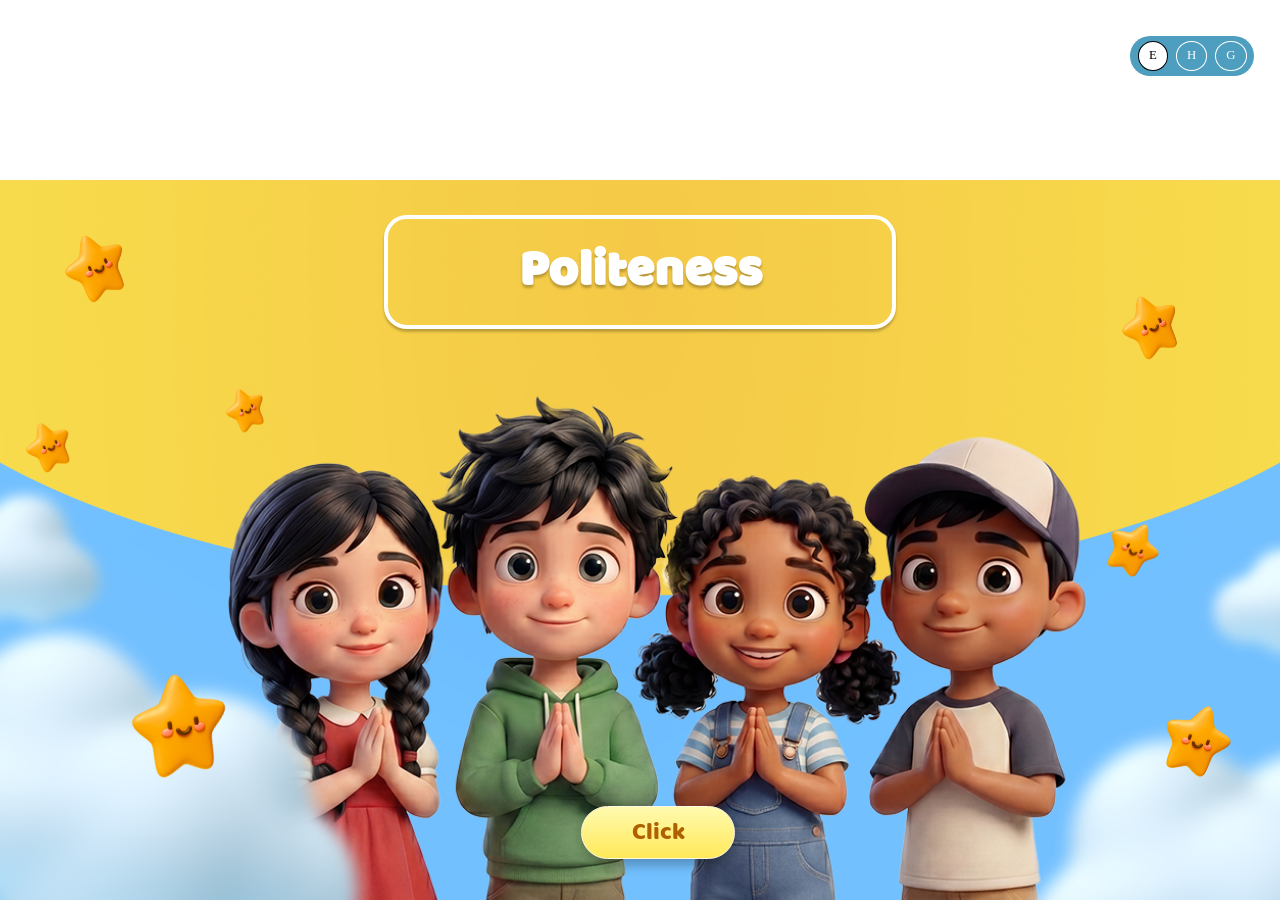
==== index.html @ 1c9abe92 "Push projects/new as repo root Co-Authored-By: Claude Sonnet 5 <noreply@anthropic.com>" ====
<!DOCTYPE html>
<html lang="en">

<head>
    <meta charset="UTF-8">
    <meta name="viewport" content="width=device-width, initial-scale=1.0">
    <title>Politeness</title>
    <link rel="stylesheet" href="./assets/css/style.css">
    <link rel="stylesheet" href="./assets/css/index.css?v=2">
</head>

<body id="body" class="index-page">
    <div id="langSelect">
        <div id="language">
            <label><input type="radio" onclick="val('English')" name="lang" id="en" value="English">
                <span>E</span>
            </label>
            <label><input type="radio" onclick="val('Hindi')" name="lang" id="hi" value="Hindi">
                <span>H</span>
            </label>
            <label><input type="radio" onclick="val('Gujrati')" name="lang" id="gu" value="Gujrati">
                <span>G</span>
            </label>
        </div>
    </div>

    <!-- Per user request: moved outside .main-container (the locked-aspect frame) entirely —
         fixed to the actual top-left corner of the screen (not the frame), so it stays put
         regardless of letterboxing, and navigates for real to the home page (./index.html)
         instead of just toggling back to the splash section within this page. Only shown once
         settled (topics view) — see index.css. -->
    <a href="./index.html" class="btn-home" id="btnHome" aria-label="Home">
        <img src="./assets/images/figma-home-icon.svg" alt="">
    </a>

    <div class="main-container" id="mainContainer">

        <!-- shared across both sections — position:fixed (see index.css), so it must stay a
             direct child of .main-container, not nested inside a section that toggles opacity
             (opacity < 1 establishes a containing block for fixed descendants, breaking this) -->
        <img class="bg-photo" src="./assets/images/bg.png" alt="" aria-hidden="true">

        <!-- shared across both sections, same reasoning as .bg-photo above: ONE element whose
             left/top/width transitions directly between the splash and settled values (see
             index.css), so it visibly shrinks and rises as a single continuous animation on
             Enter rather than two separate elements cross-fading. -->
        <div class="mascot" id="mascot">
            <img src="./assets/images/character.png" alt="Four children with hands folded in a polite greeting">
        </div>

        <!-- shared across both sections, same reasoning as .mascot above: ONE title-pill whose
             left/top/width/font-size transitions directly to the settled values, so it visibly
             shrinks a little on Enter rather than two duplicated elements cross-fading. -->
        <h1 class="title-pill" id="titlePill">
            <span class="title-pill__text english">Politeness</span>
            <span class="title-pill__text hindi">विनम्रता</span>
            <span class="title-pill__text gujrati">નમ્રતા</span>
        </h1>

        <!-- Stars/blobs/clouds: also shared/single per user request ("don't duplicate the stars
             blob for the second screen ... they'll just move up, simple") — NOT nested in either
             section at all, so there's no overflow:hidden/visible toggle to glitch on Enter; each
             one's left/top/width/height/rotate transitions directly to its settled position (see
             index.css .decor-star--N etc). This is what made the "container glitch" go away for
             good: no crossfade, no clip-state flip, nothing to flash. -->
        <div class="decor-blob decor-blob--1" aria-hidden="true">
            <img src="./assets/images/figma-bg-blob.png" alt="">
        </div>
        <div class="decor-blob decor-blob--2" aria-hidden="true">
            <img src="./assets/images/figma-bg-blob.png" alt="">
        </div>
        <div class="decor-cloud decor-cloud--1" aria-hidden="true">
            <img src="./assets/images/figma-cloudleft.png" alt="">
        </div>
        <div class="decor-cloud decor-cloud--2" aria-hidden="true">
            <img src="./assets/images/figma-cloudleft.png" alt="">
        </div>
        <div class="decor-star decor-star--1" aria-hidden="true">
            <img src="./assets/images/figma-star.png" alt="">
        </div>
        <div class="decor-star decor-star--2" aria-hidden="true">
            <img src="./assets/images/figma-star.png" alt="">
        </div>
        <div class="decor-star decor-star--3" aria-hidden="true">
            <img src="./assets/images/figma-star.png" alt="">
        </div>
        <div class="decor-star decor-star--4" aria-hidden="true">
            <img src="./assets/images/figma-star.png" alt="">
        </div>
        <div class="decor-star decor-star--5" aria-hidden="true">
            <img src="./assets/images/figma-star.png" alt="">
        </div>
        <div class="decor-star decor-star--6" aria-hidden="true">
            <img src="./assets/images/figma-star.png" alt="">
        </div>
        <div class="decor-star decor-star--7" aria-hidden="true">
            <img src="./assets/images/figma-star.png" alt="">
        </div>

        <!-- ===================== Frame 1 — splash / Enter screen ===================== -->
        <section id="section-splash" aria-label="Politeness — splash">
        <div class="frame-clip">

            <button type="button" class="btn-enter" id="btnEnter">
                <span class="btn-enter__text english">Click</span>
                <span class="btn-enter__text hindi">क्लिक करें</span>
                <span class="btn-enter__text gujrati">એન્ટર કરો</span>
            </button>

        </div>
        </section>

        <!-- ===================== Frame 2 — topics / settled state ===================== -->
        <section id="section-topics" aria-label="Politeness — topics">

            <nav class="card-fan" aria-label="Topics">
                <a href="./politeness.html" class="card card--1" data-topic="what-is-politeness">
                    <span class="card__text english">1.<br>What is Politeness?</span>
                    <span class="card__text hindi">1.<br>विनम्रता क्या है?
</span>
                    <span class="card__text gujrati">1.<br>નમ્રતા શું છે?
</span>
                </a>
                <a href="./impoliteness.html" class="card card--2" data-topic="what-is-impoliteness">
                    <span class="card__text english">2.<br>What is Impoliteness?</span>
                    <span class="card__text hindi">2.<br>असभ्यता क्या है?</span>
                    <span class="card__text gujrati">2.<br>અસભ્યતા શું છે?
</span>
                </a>
                <a href="./gesture.html" class="card card--3" data-topic="impolite-gestures">
                    <span class="card__text english">3.<br>Impolite gestures</span>
                    <span class="card__text hindi">3.<br>असभ्य हाव - भाव 
</span>
                    <span class="card__text gujrati">3.<br>અવિનયી હાવભાવ
</span>
                </a>
                <a href="./how.html" class="card card--4" data-topic="how-can-we-be-polite">
                    <span class="card__text english">4.<br>How can we be Polite?</span>
                    <span class="card__text hindi">4.<br>हम विनम्र कैसे बन सकते हैं ?
</span>
                    <span class="card__text gujrati">4.<br>આપણે વિનમ્ર કેવી રીતે બની શકીએ?
</span>
                </a>
                <a href="./benefits.html" class="card card--5" data-topic="benefits-of-polite">
                    <span class="card__text english">5.<br>What are the benefits of being Polite?</span>
                    <span class="card__text hindi">5.<br>विनम्र होने के क्या लाभ होते हैं ?
</span>
                    <span class="card__text gujrati">5.<br>વિનમ્ર બનવાના ફાયદા શું છે?
</span>
                </a>
                <a href="./when.html" class="card card--6" data-topic="when-should-we-be-polite">
                    <span class="card__text english">6.<br>When should we be Polite?</span>
                    <span class="card__text hindi">6.<br>हमें विनम्र कब रहना चाहिए ?
</span>
                    <span class="card__text gujrati">6.<br>આપણે ક્યારે વિનમ્ર રહેવું જોઈએ?
</span>
                </a>
            </nav>

        </section>

    </div>

    <script src="./assets/js/jquery-3.7.1.js"></script>
    <script src="./assets/js/custom.js"></script>
    <script src="./assets/js/index.js"></script>
</body>

</html>
---- assets/css/style.css ----
@font-face {
    font-family: "Baloo";
    src: url("../../fonts/Baloo Regular 400.ttf") format("truetype");
    font-weight: 400;
    font-style: normal;
    font-display: swap;
}

@font-face {
    font-family: "ITFDevanagari";
    src: url("../../fonts/ITFDevanagari-Bold-02.otf") format("opentype");
    font-weight: 700;
    font-style: normal;
    font-display: swap;
}

@font-face {
    font-family: "NotoSansGujarati";
    src: url("../../fonts/NotoSansGujarati-Regular.ttf") format("truetype");
    font-weight: 400;
    font-style: normal;
    font-display: swap;
}

@font-face {
    font-family: "NotoSansGujarati";
    src: url("../../fonts/NotoSansGujarati-Bold.ttf") format("truetype");
    font-weight: 700;
    font-style: normal;
    font-display: swap;
}

* {
    margin: 0;
    padding: 0;
    box-sizing: border-box;
}

html {
    height: 100%;
}

body {
    margin: 0;
    position: relative;
    font-family: Poppins;
    min-height: 100%;
    overflow: hidden auto;
}

/* Per-language type family — every visible text node is rendered three times (.english/.hindi/
   .gujrati spans per project.md rule 4); the language decides the font, not the element. */
.english {
    font-family: "Baloo", cursive, sans-serif;
}

.hindi {
    font-family: "ITFDevanagari", "Noto Sans Devanagari", sans-serif;
    font-weight: 700;
}

.gujrati {
    font-family: "NotoSansGujarati", sans-serif;
}

/* djp.js injects this button expecting a close.png asset we don't have */
.back-button {
    display: none !important;
}

/* top right fixed language bar */
#language {
    background-color: #4e9ebf;
    border-radius: 4vw;
    text-align: center;
    display: flex;
    justify-content: center;
    padding: 0.1vw 0.3vw;
}

#language label {
    cursor: pointer;
}

#langSelect {
    position: absolute;
    top: 4%;
    right: 2%;
    z-index: 999999;
}

#langSelect label {
    display: block;
    padding: 0.3vw 0.3vw;
    position: relative;
    display: flex !important;
    justify-content: center;
    align-items: center;
    flex-wrap: wrap;
}

#langSelect label input {
    display: none;
}

#langSelect label span {
    border: 0.1vw solid white;
    overflow: hidden;
    font-size: 1vw;
    padding: 0.5vw 0.8vw;
    border-radius: 50%;
    font-family: "Hindi";
    color: white;
}

#langSelect input:checked+span {
    background: #fff;
    color: black;
    border-color: black;
}
---- assets/css/index.css ----
/* index.html — Politeness splash + topics
   Built from Figma nodes 173:4447 (splash) and 173:4473 (topics settled state).
   Font sizes use plain vw (no clamp) per explicit instruction.
   See index.md for full per-layer coordinate breakdown. */

:root {
    --color-title-text: #fff;
    --color-title-shadow: rgba(0, 0, 0, 0.25);

    --color-enter-grad-start: #fffaaf;
    --color-enter-grad-end: #ffe959;
    --color-enter-border: #fff9e2;
    --color-enter-text: #af6000;

    /* hover state — from Figma node 176:8997 */
    --color-enter-hover-grad-start: #cae7ff;
    --color-enter-hover-grad-end: #68bcff;
    --color-enter-hover-border: #fff;
    --color-enter-hover-text: #fff;

    --color-card-bg: #fffffa;
    --color-card-border: #f5c947;
    --color-card-text: #1295ff;
    --color-card-shadow: rgba(0, 0, 0, 0.25);
    --color-card-text-shadow: rgba(0, 0, 0, 0.2);
}

/* Fonts (Baloo/ITFDevanagari/NotoSansGujarati @font-face + .english/.hindi/.gujrati rules) are
   declared once, globally, in style.css — every text span here picks up its font from its
   language class, not from a per-element choice. Figma's own title/card fonts ("Swis721 LtEx
   BT", "Abhaya Libre ExtraBold") aren't in /fonts and are superseded by that language-based
   policy rather than given their own fallback. */

/* ===== page shell =====
   Per user report: with `.main-container` sized independently by width (100%) and height
   (min-height:100vh, viewport-driven), the composition (mascot/title/cards) visibly "dispersed" —
   drifted apart — on non-16:9 viewports, because horizontal and vertical percentages were scaling
   against two unrelated bases. Fixed by locking `.main-container` to Figma's actual 1920:1080
   aspect ratio via `aspect-ratio` + a `min()` width, so the whole frame scales as ONE proportional
   unit (contain-fit inside the viewport, centered) — composition stays intact on every screen,
   matching project.md's original "scale like a Figma preview" rule. `width: min(100%, 177.78vh)`
   is the standard CSS "letterbox" trick: 177.78vh is the width that would exactly fill 100vh at
   16:9, so taking the min of that and the container's own 100% width picks whichever dimension is
   the limiting one, and `aspect-ratio` derives the other — never both independently. The
   background (`.bg-photo`, `position:fixed`, full viewport) is intentionally NOT part of this
   locked frame — it fills any letterboxed space around it so there's no visible bar, only the
   actual figure/text composition is proportion-locked. */

/* container-type: inline-size turns .main-container into a query container, so its descendants
   can size themselves in `cqw` (1% of the container's OWN width) instead of `vw` (1% of the
   viewport). Needed because `width: min(100%, 177.78vh)` above can make .main-container narrower
   than the viewport on short/landscape screens — any child still sized in vw would then be too
   big relative to the (now smaller) frame and get clipped by its overflow:hidden descendants. */
.index-page .main-container {
    position: relative;
    container-type: inline-size;
    width: min(100%, 177.78vh);
    aspect-ratio: 1920 / 1080;
    margin: 0 auto;
}

/* Per user request: no scroll on this page at all — before Enter (splash) or after (settled) —
   overriding the global body{overflow:hidden auto}. `html` also needs `overflow:hidden`
   explicitly: setting it only on body doesn't reliably suppress the actual viewport scrollbar
   (the propagation from body to the viewport isn't consistent), and decorative elements
   (stars/blobs/clouds) intentionally bleed past the frame's edges via negative left/top offsets
   — normal position:absolute content that DOES count toward the document's scrollable area
   unless something upstream actually clips it, unlike .bg-photo/.btn-home which dodge this
   entirely by being position:fixed. Bug reported by user: horizontal + vertical scrollbars were
   appearing because of this gap.
   align-items:flex-end (not center): on a narrow/tall viewport the locked 16:9 frame (see
   .main-container below) doesn't fill the whole screen height — it letterboxes. Centering it
   split that gap evenly above AND below, which read as "the characters are floating" (a visible
   band of empty sky beneath the mascot/Enter button, per user report — verified this wasn't a
   mascot-sizing bug: outlining the actual boxes showed the mascot reaches the frame's own bottom
   edge within <1px). Anchoring to the bottom instead puts all the letterboxing above the frame,
   so the interactive content (mascot/Enter button/cards) sits flush at the actual bottom of the
   screen with no gap below it at all. */
html {
    overflow: hidden;
}

body.index-page {
    display: flex;
    align-items: flex-end;
    justify-content: center;
    overflow: hidden;
}

/* background is always position:absolute/fixed (per convention) — a real bg.png asset (yellow
   arc + blue sky baked in) rather than a CSS gradient reconstruction. `.frame-clip` keeps its own
   overflow:hidden so decorative bg/star/cloud bleed stays contained — but the topic-card fan
   intentionally bleeds past that same edge (confirmed against the Figma screenshot: outer cards
   are NOT clipped), so the card fan is a sibling that stays outside `.frame-clip`, unclipped. */
.frame-clip {
    position: absolute;
    inset: 0;
    overflow: hidden;
}

/* position:fixed (not absolute) on purpose: the card fan's unclipped bleed makes the page
   scrollable past one viewport, but `.bg-photo`'s height:100% only ever matched its positioned
   ancestor's own box height (min-height:100vh) — not that extra scrollable extent — leaving a
   white gap below the cards. Fixed-to-viewport sizing has no ancestor-height dependency at all,
   so it always covers the visible area regardless of how tall the scrollable content gets. */
.bg-photo {
    position: fixed;
    top: 0;
    left: 0;
    width: 100%;
    height: 100%;
}

/* ===== decorative layers (stars / clouds / blobs) =====
   ONE shared set (not duplicated per section, per user request) living outside both sections
   entirely — direct children of #mainContainer alongside .bg-photo/.mascot. Each one's own
   left/top/width/height/rotation transitions straight from its splash value to its settled
   (topics) value, the same "single element actually moves" approach as .mascot. This also
   removes the need for any overflow:hidden/visible toggle on these elements at all — nothing to
   glitch on Enter, since there's no crossfade or clip-state flip involved anymore. */

.decor-star,
.decor-cloud,
.decor-blob {
    position: absolute;
    pointer-events: none;
    transition: left 0.6s cubic-bezier(0.4, 0, 0.2, 1), top 0.6s cubic-bezier(0.4, 0, 0.2, 1),
        width 0.6s cubic-bezier(0.4, 0, 0.2, 1), height 0.6s cubic-bezier(0.4, 0, 0.2, 1),
        transform 0.6s cubic-bezier(0.4, 0, 0.2, 1);
}

.decor-star img,
.decor-cloud img,
.decor-blob img {
    display: block;
    width: 100%;
    height: auto;
}

.decor-cloud img,
.decor-blob img {
    filter: blur(0.651cqw);
}

.decor-blob--1 { left: -7.49%; top: 44.34%; width: 14.99%; height: 16.73%; }
.decor-blob--2 { left: 95.11%; top: 49.95%; width: 13.84%; height: 15.44%; }

.main-container.settled .decor-blob--1 { left: -4.59%; top: 39.22%; width: 14.99%; height: 16.73%; }
.main-container.settled .decor-blob--2 { left: 88.79%; top: 45.28%; width: 15.32%; height: 17.10%; }

.decor-cloud--1 { left: -10.23%; top: 66.07%; width: 38.72%; height: 55.52%; transform: rotate(17.62deg); }
.decor-cloud--2 { left: 80.25%; top: 77.82%; width: 35.14%; height: 41.06%; }

.main-container.settled .decor-cloud--1 { top: 59.44%; }
.main-container.settled .decor-cloud--2 { top: 72.18%; }

.decor-star--1 { left: 17.67%; top: 28.94%; width: 3.03%; height: 5.81%; }
.decor-star--2 { left: 86.67%; top: 47.54%; width: 3.91%; height: 6.89%; transform: rotate(51.62deg); }
.decor-star--3 { left: 91.01%; top: 72.96%; width: 5.10%; height: 9.10%; transform: rotate(43.19deg); }
.decor-star--4 { left: 10.41%; top: 68.74%; width: 7.27%; height: 13.48%; transform: rotate(15deg); }
.decor-star--5 { left: 2.03%; top: 33.66%; width: 3.48%; height: 6.66%; }
.decor-star--6 { left: 5.11%; top: 7.46%; width: 4.77%; height: 9.13%; }
.decor-star--7 { left: 87.66%; top: 16.01%; width: 4.45%; height: 8.52%; }

.main-container.settled .decor-star--1 { top: 26.53%; width: 4.29%; height: 8.21%; }
.main-container.settled .decor-star--2 { left: 80.25%; top: 39.22%; width: 6.87%; height: 12.12%; }
.main-container.settled .decor-star--3 { top: 63.09%; }
.main-container.settled .decor-star--4 { top: 52.44%; }
.main-container.settled .decor-star--5 { top: 31.41%; }
.main-container.settled .decor-star--6 { left: 7.68%; top: 13.49%; width: 2.89%; height: 5.53%; }
.main-container.settled .decor-star--7 { left: 88.79%; top: 19.03%; width: 2.22%; height: 4.24%; }

/* ===== mascot (4 kids) =====
   ONE shared element (see index.html — a direct child of #mainContainer, not duplicated per
   section) so Enter animates its actual left/top/width directly from the splash values to the
   topics values: the same character image visibly shrinks and moves up as a single continuous
   transition, not two separate elements cross-fading. */

.mascot {
    position: absolute;
    left: 13.33%;
    top: 26.22%;
    width: 73.34%;
    transition: left 0.6s cubic-bezier(0.4, 0, 0.2, 1), top 0.6s cubic-bezier(0.4, 0, 0.2, 1),
        width 0.6s cubic-bezier(0.4, 0, 0.2, 1);
}

.main-container.settled .mascot {
    left: 26.09%;
    top: 22%;
    width: 47.82%;
}

.mascot img {
    display: block;
    width: 100%;
    height: auto;
}

/* ===== title "Politeness" =====
   ONE shared element (see index.html — a direct child of #mainContainer, not duplicated per
   section, same approach as .mascot) so Enter animates its actual width/top/font-size directly
   to the settled values: it visibly shrinks a little rather than two duplicated elements
   cross-fading. `left:50%` + `transform:translateX(-50%)` stay CONSTANT across both states (both
   splash and settled are horizontally centered — the original settled values, left 30.92% +
   width 38.16%, are themselves symmetric around 50% anyway) rather than also being animated: only
   `width`/`top`/`font-size` transition. Animating `left` and a width-dependent `transform`
   together (the earlier version) produced a jittery, non-linear path since the percentage
   transform kept recomputing against the simultaneously-changing width — keeping the anchor
   fixed and shrinking around it, like `.mascot`, is the simple, clean version. */

.title-pill {
    position: absolute;
    display: flex;
    align-items: center;
    justify-content: center;
    text-align: center;
    padding: 1cqw 2cqw;
    border: 0.3125cqw solid var(--color-title-text);
    border-radius: 1.77cqw;
    box-shadow: 0 0.208cqw 0.208cqw var(--color-title-shadow);
    left: 50%;
    transform: translateX(-50%);
    top: 4.81%;
    width: 40cqw;
    transition: top 0.6s cubic-bezier(0.4, 0, 0.2, 1), width 0.6s cubic-bezier(0.4, 0, 0.2, 1);
}

.main-container.settled .title-pill {
    top: 3.39%;
    width: 38.16%;
}

.title-pill__text {
    color: var(--color-title-text);
    text-shadow: 0 0.208cqw 0.208cqw var(--color-title-shadow);
    white-space: nowrap;
    font-size: 4cqw;
    transition: font-size 0.6s cubic-bezier(0.4, 0, 0.2, 1);
}

.main-container.settled .title-pill__text {
    font-size: 3cqw;
}

/* ===== Enter button (splash only) ===== */

.btn-enter {
    position: absolute;
    left: 45.42%;
    top: 86.99%;
    width: 12%;
    display: flex;
    align-items: center;
    justify-content: center;
    padding: 0.5cqw 0;
    background: linear-gradient(180deg, var(--color-enter-grad-start), var(--color-enter-grad-end));
    border: 0.156cqw solid var(--color-enter-border);
    border-radius: 50cqw;
    box-shadow: 0 0.573cqw 0.802cqw -0.052cqw rgba(0, 0, 0, 0.25);
    cursor: pointer;
    transition: background 0.2s ease, border-color 0.2s ease;
}

/* hover state — colors read from Figma node 176:8997 (a separate hover-state frame) */
.btn-enter:hover,
.btn-enter:focus-visible {
    background: linear-gradient(180deg, var(--color-enter-hover-grad-start), var(--color-enter-hover-grad-end));
    border-color: var(--color-enter-hover-border);
}

.btn-enter__text {
    color: var(--color-enter-text);
    font-size: 1.875cqw;
    transition: color 0.2s ease;
}

.btn-enter:hover .btn-enter__text,
.btn-enter:focus-visible .btn-enter__text {
    color: var(--color-enter-hover-text);
}

/* ===== home button (topics only) =====
   Per user request: lives outside .main-container entirely (a direct child of body, not the
   locked-aspect frame) so it's fixed to the actual top-left corner of the screen regardless of
   letterboxing, and is a real navigation link to ./index.html rather than a soft "back to
   splash" toggle. Only shown once settled (topics view) — `:has()` reaches into the frame to
   check that state without needing DOM-order sibling tricks. */
.btn-home {
    position: fixed;
    top: 2vh;
    left: 2vw;
    width: 4vw;
    display: block;
    opacity: 0;
    pointer-events: none;
    transition: opacity 0.5s ease;
    z-index: 10;
}

body:has(.main-container.settled) .btn-home {
    opacity: 1;
    pointer-events: auto;
}

.btn-home img {
    display: block;
    width: 100%;
    height: auto;
    filter: drop-shadow(0 0.208vw 0.104vw rgba(0, 0, 0, 0.25));
}

/* ===== topic card fan (topics only) ===== */

.card-fan {
    position: absolute;
    inset: 0;
}

.card {
    /* Per user request: the deck must actually be SEEN stacked together at center first, then
       fan out from there — not fade+move at the same time (which read as a glitchy cross-fade,
       and let the cursor land on a card mid-flight and fight the transition with :hover). So the
       stack-vs-fan states are split into two separate triggers instead of one:
       - `.main-container.settled` alone (added the instant Enter is clicked) only fades the
         section in — cards are opacity:1 from the start, so what actually becomes visible is the
         stacked pile, held still, at full (real) card size — not shrunk down.
       - `.card-fan.fanned` (added ~0.4s later by index.js, once the stack has had a moment to
         read as a stack) is what animates left/top/rotation out to the fanned Figma position —
         the deck visibly "opens up" only at that point. Scale stays 1 throughout; only
         rotation/position change.
       `pointer-events:none` on the base state means the pile can't be hovered/clicked at all
       until it's actually fanned, which is what was causing the glitch: hovering a card while it
       was still sliding into place forced its transform to the hover value mid-transition. */
    position: absolute;
    left: 50%;
    top: 85%;
    width: 14.271%;
    height: 36.852%;
    display: flex;
    align-items: center;
    justify-content: center;
    background: var(--color-card-bg);
    border: 0.521cqw solid var(--color-card-border);
    border-radius: 1.823cqw;
    box-shadow: 0 0.208cqw 0.208cqw var(--color-card-shadow);
    text-align: center;
    text-decoration: none;
    pointer-events: none;
    transform: translate(-50%, -50%) rotate(0deg) scale(1);
    transition: left 0.6s cubic-bezier(0.4, 0, 0.2, 1), top 0.6s cubic-bezier(0.4, 0, 0.2, 1),
        transform 0.6s cubic-bezier(0.4, 0, 0.2, 1), box-shadow 0.35s ease;
}

.card-fan.fanned .card {
    pointer-events: auto;
    transform: translate(-50%, -50%) rotate(var(--card-rotate, 0deg)) scale(1);
}

.card-fan.fanned .card:hover,
.card-fan.fanned .card:focus-visible {
    transform: translate(-50%, -50%) rotate(0deg) scale(1.05);
    box-shadow: 0 0.417cqw 0.625cqw var(--color-card-shadow);
    z-index: 10;
}

.card__text {
    color: var(--color-card-text);
    font-weight: 800;
    font-size: 1.6cqw;
    text-shadow: 0 0.104cqw 0.104cqw var(--color-card-text-shadow);
    line-height: 1.3;
}

/* z-index counts DOWN from card 1 to card 6, on purpose: while stacked (pre-fan), all 6 sit at
   the same left/top with no rotation, so the browser's default paint order would otherwise put
   card 6 (last in DOM/HTML order) visibly on top of the pile — per user request, card 1 must be
   the one on top of the stack instead. Kept on the fanned state too so the overlap between
   adjacent fanned cards stays consistent; :hover's z-index:10 above still lifts whichever card
   is actually being hovered above all of these. */
.card--1 { --card-rotate: -14deg; z-index: 6; }
.card--2 { --card-rotate: -10deg; z-index: 5; }
.card--3 { --card-rotate: -5deg; z-index: 4; }
.card--4 { --card-rotate: 5deg; z-index: 3; }
.card--5 { --card-rotate: 10deg; z-index: 2; }
.card--6 { --card-rotate: 15deg; z-index: 1; }

.card-fan.fanned .card--1 { left: 14.735%; top: 89.987%; }
.card-fan.fanned .card--2 { left: 29.084%; top: 85.268%; }
.card-fan.fanned .card--3 { left: 43.529%; top: 80.765%; }
.card-fan.fanned .card--4 { left: 57.325%; top: 80.763%; }
.card-fan.fanned .card--5 { left: 71.727%; top: 85.266%; }
.card-fan.fanned .card--6 { left: 85.988%; top: 90.929%; }

/* ===== section visibility + settle transition ===== */

#section-splash,
#section-topics {
    position: absolute;
    inset: 0;
    /* Clipped by default so an inactive section's off-canvas bleed doesn't add invisible scroll
       space while hidden. Only #section-topics's card fan needs the "unclip while active"
       override below — splash has nothing left inside it that bleeds, since the stars/blobs/
       clouds moved out to be shared elements (see that section's comment above). `overflow`
       itself can't be animated, so without the delay below it flips to `hidden` INSTANTLY the
       moment .settled toggles — while the outgoing section is still fully opaque — chopping its
       bleeding content off at the frame edge for a visible instant before the opacity fade has
       masked it. Delaying it by the full fade duration keeps the section unclipped for its whole
       fade-out, only clipping once it's already invisible (matters for topics' card fan on the
       reverse, back-button transition). */
    overflow: hidden;
    transition: opacity 0.5s ease, overflow 0s linear 0.5s;
}

#section-topics {
    opacity: 0;
    pointer-events: none;
}

.main-container.settled #section-splash {
    opacity: 0;
    pointer-events: none;
}

.main-container.settled #section-topics {
    opacity: 1;
    pointer-events: auto;
    overflow: visible;
}

/* No media queries: layout scales proportionally as one locked-aspect-ratio unit (see
   `.index-page .main-container` above) and never rearranges or disperses on any viewport —
   see index.md's Layout architecture note. */
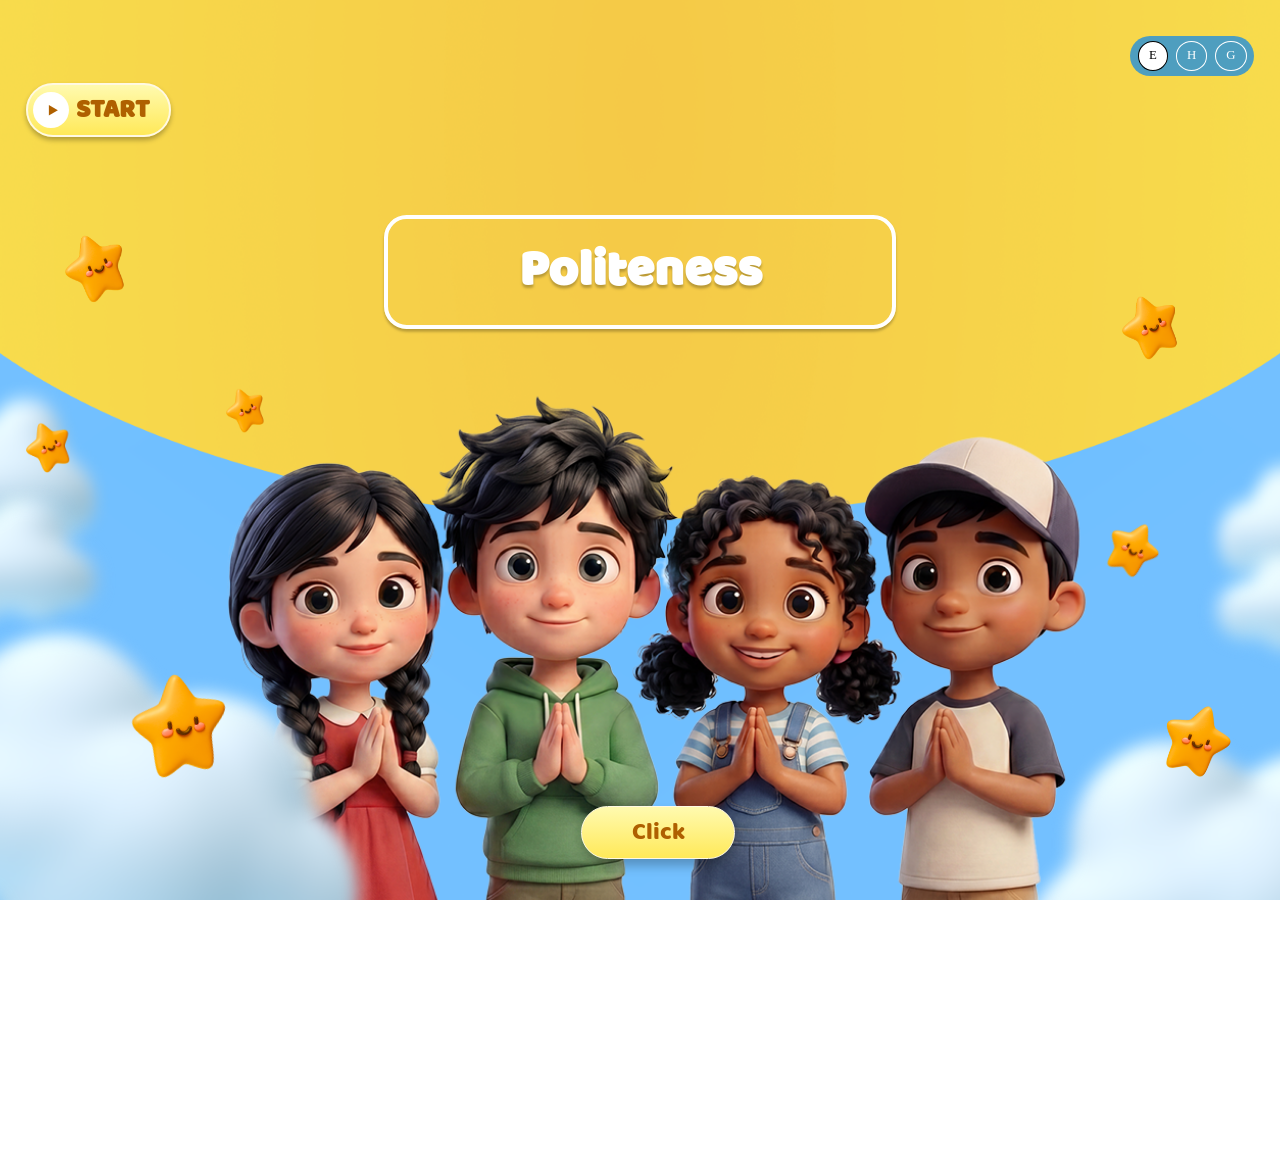
==== commit 373f5551: "Add START pill + video popup (index, politeness, benefits) START pill on the index page (top-left, v" ====
--- a/index.html
+++ b/index.html
@@ -7,6 +7,7 @@
     <title>Politeness</title>
     <link rel="stylesheet" href="./assets/css/style.css">
     <link rel="stylesheet" href="./assets/css/index.css?v=2">
+    <link rel="stylesheet" href="./assets/css/video-popup.css?v=5">
 </head>
 
 <body id="body" class="index-page">
@@ -164,6 +165,11 @@
     <script src="./assets/js/jquery-3.7.1.js"></script>
     <script src="./assets/js/custom.js"></script>
     <script src="./assets/js/index.js"></script>
+    <script src="./assets/js/video-popup.js?v=3"></script>
+    <script>
+        // START pill (top-left) that plays v1.webm in a popup
+        initVideoPopup({ src: "./assets/videos/v1.webm", slideIndex: 0, corner: "top-left" }).sync(0);
+    </script>
 </body>
 
 </html>
--- a/assets/css/style.css
+++ b/assets/css/style.css
@@ -47,6 +47,12 @@
     font-family: Poppins;
     min-height: 100%;
     overflow: hidden auto;
+    scrollbar-width: none;
+    -ms-overflow-style: none;
+}
+
+body::-webkit-scrollbar {
+    display: none;
 }
 
 /* Per-language type family — every visible text node is rendered three times (.english/.hindi/
@@ -62,11 +68,6 @@
 
 .gujrati {
     font-family: "NotoSansGujarati", sans-serif;
-}
-
-/* djp.js injects this button expecting a close.png asset we don't have */
-.back-button {
-    display: none !important;
 }
 
 /* top right fixed language bar */
--- a/assets/css/index.css
+++ b/assets/css/index.css
@@ -46,14 +46,8 @@
    locked frame — it fills any letterboxed space around it so there's no visible bar, only the
    actual figure/text composition is proportion-locked. */
 
-/* container-type: inline-size turns .main-container into a query container, so its descendants
-   can size themselves in `cqw` (1% of the container's OWN width) instead of `vw` (1% of the
-   viewport). Needed because `width: min(100%, 177.78vh)` above can make .main-container narrower
-   than the viewport on short/landscape screens — any child still sized in vw would then be too
-   big relative to the (now smaller) frame and get clipped by its overflow:hidden descendants. */
 .index-page .main-container {
     position: relative;
-    container-type: inline-size;
     width: min(100%, 177.78vh);
     aspect-ratio: 1920 / 1080;
     margin: 0 auto;
@@ -139,7 +133,7 @@
 
 .decor-cloud img,
 .decor-blob img {
-    filter: blur(0.651cqw);
+    filter: blur(0.651vw);
 }
 
 .decor-blob--1 { left: -7.49%; top: 44.34%; width: 14.99%; height: 16.73%; }
@@ -185,7 +179,10 @@
         width 0.6s cubic-bezier(0.4, 0, 0.2, 1);
 }
 
-.main-container.settled .mascot {
+/* Per user request: the character rises together with the cards fanning out, both starting the
+   instant Enter is clicked — driven by its own `.risen` trigger class (added by index.js at the
+   same time as `.settled` and `.fanned`), kept separate from `.settled` for clarity. */
+.main-container.risen .mascot {
     left: 26.09%;
     top: 22%;
     width: 47.82%;
@@ -215,14 +212,14 @@
     align-items: center;
     justify-content: center;
     text-align: center;
-    padding: 1cqw 2cqw;
-    border: 0.3125cqw solid var(--color-title-text);
-    border-radius: 1.77cqw;
-    box-shadow: 0 0.208cqw 0.208cqw var(--color-title-shadow);
+    padding: 1vw 2vw;
+    border: 0.3125vw solid var(--color-title-text);
+    border-radius: 1.77vw;
+    box-shadow: 0 0.208vw 0.208vw var(--color-title-shadow);
     left: 50%;
     transform: translateX(-50%);
     top: 4.81%;
-    width: 40cqw;
+    width: 40vw;
     transition: top 0.6s cubic-bezier(0.4, 0, 0.2, 1), width 0.6s cubic-bezier(0.4, 0, 0.2, 1);
 }
 
@@ -233,14 +230,14 @@
 
 .title-pill__text {
     color: var(--color-title-text);
-    text-shadow: 0 0.208cqw 0.208cqw var(--color-title-shadow);
+    text-shadow: 0 0.208vw 0.208vw var(--color-title-shadow);
     white-space: nowrap;
-    font-size: 4cqw;
+    font-size: 4vw;
     transition: font-size 0.6s cubic-bezier(0.4, 0, 0.2, 1);
 }
 
 .main-container.settled .title-pill__text {
-    font-size: 3cqw;
+    font-size: 3vw;
 }
 
 /* ===== Enter button (splash only) ===== */
@@ -253,11 +250,11 @@
     display: flex;
     align-items: center;
     justify-content: center;
-    padding: 0.5cqw 0;
+    padding: 0.5vw 0;
     background: linear-gradient(180deg, var(--color-enter-grad-start), var(--color-enter-grad-end));
-    border: 0.156cqw solid var(--color-enter-border);
-    border-radius: 50cqw;
-    box-shadow: 0 0.573cqw 0.802cqw -0.052cqw rgba(0, 0, 0, 0.25);
+    border: 0.156vw solid var(--color-enter-border);
+    border-radius: 50vw;
+    box-shadow: 0 0.573vw 0.802vw -0.052vw rgba(0, 0, 0, 0.25);
     cursor: pointer;
     transition: background 0.2s ease, border-color 0.2s ease;
 }
@@ -271,7 +268,7 @@
 
 .btn-enter__text {
     color: var(--color-enter-text);
-    font-size: 1.875cqw;
+    font-size: 1.875vw;
     transition: color 0.2s ease;
 }
 
@@ -341,9 +338,9 @@
     align-items: center;
     justify-content: center;
     background: var(--color-card-bg);
-    border: 0.521cqw solid var(--color-card-border);
-    border-radius: 1.823cqw;
-    box-shadow: 0 0.208cqw 0.208cqw var(--color-card-shadow);
+    border: 0.521vw solid var(--color-card-border);
+    border-radius: 1.823vw;
+    box-shadow: 0 0.208vw 0.208vw var(--color-card-shadow);
     text-align: center;
     text-decoration: none;
     pointer-events: none;
@@ -360,15 +357,15 @@
 .card-fan.fanned .card:hover,
 .card-fan.fanned .card:focus-visible {
     transform: translate(-50%, -50%) rotate(0deg) scale(1.05);
-    box-shadow: 0 0.417cqw 0.625cqw var(--color-card-shadow);
+    box-shadow: 0 0.417vw 0.625vw var(--color-card-shadow);
     z-index: 10;
 }
 
 .card__text {
     color: var(--color-card-text);
     font-weight: 800;
-    font-size: 1.6cqw;
-    text-shadow: 0 0.104cqw 0.104cqw var(--color-card-text-shadow);
+    font-size: 1.6vw;
+    text-shadow: 0 0.104vw 0.104vw var(--color-card-text-shadow);
     line-height: 1.3;
 }
 
--- a/assets/css/video-popup.css
+++ b/assets/css/video-popup.css
@@ -0,0 +1,304 @@
+/* START pill + video popup for the topic pages, themed to match the index page's Enter button
+   (yellow gradient pill, #af6000 text, blue on hover). */
+
+:where(.video-btn, .video-popup) button {
+  border: none;
+  outline: none;
+  background: transparent;
+  cursor: pointer;
+}
+
+.video-btn {
+  position: fixed;
+  bottom: 4vw;
+  left: 3vw;
+  z-index: 10000;
+  opacity: 1;
+  visibility: visible;
+  pointer-events: auto;
+  transition:
+    opacity 0.3s ease,
+    visibility 0.3s ease;
+}
+
+/* index page: START pill under the home button, top-left (default is bottom-left) */
+.video-btn--top-left {
+  top: 6.5vw;
+  bottom: auto;
+  left: 2vw;
+}
+
+.video-btn.hidden {
+  opacity: 0;
+  visibility: hidden;
+  pointer-events: none;
+}
+
+.start-video-btn {
+  display: flex;
+  align-items: center;
+  gap: 0.5vw;
+  padding: 0.4vw 1.6vw 0.4vw 0.45vw;
+  border: 0.22vw solid #fff9e2;
+  border-radius: 5vw;
+  background: linear-gradient(180deg, #fffaaf 0%, #ffe959 100%);
+  color: #af6000;
+  font-family: "Baloo";
+  font-size: 2vw;
+  font-weight: 900;
+  cursor: pointer;
+  box-shadow: 0 0.25vw 0.45vw rgba(0, 0, 0, 0.28);
+  transition:
+    background 0.3s ease,
+    color 0.3s ease,
+    transform 0.3s ease;
+}
+
+.start-video-btn:hover {
+  background: linear-gradient(180deg, #cae7ff 0%, #68bcff 100%);
+  color: #ffffff;
+  transform: scale(1.04);
+}
+
+.start-video-btn:hover .play-circle {
+  background: #ffffff;
+  color: #3a8fd9;
+}
+
+.play-circle {
+  width: 2.8vw;
+  height: 2.8vw;
+  border-radius: 50%;
+  background: #ffffff;
+  color: #af6000;
+  display: flex;
+  align-items: center;
+  justify-content: center;
+  font-size: 1.3vw;
+  flex-shrink: 0;
+  transition:
+    background-color 0.3s ease,
+    color 0.3s ease;
+}
+
+.vp-icon {
+  display: flex;
+  align-items: center;
+  justify-content: center;
+}
+
+.vp-icon svg {
+  display: block;
+  width: 1em;
+  height: 1em;
+  fill: currentColor;
+}
+
+/* the play triangle is optically off-centre in its circle, nudge it right */
+.play-circle .vp-icon,
+.custom-play-btn .vp-icon {
+  padding-left: 0.1em;
+}
+
+.video-popup {
+  position: fixed;
+  inset: 0;
+  z-index: 999999;
+  display: none;
+  align-items: center;
+  justify-content: center;
+  background: transparent !important;
+}
+
+.video-popup.active {
+  display: flex;
+}
+
+.video-blur-bg {
+  position: absolute;
+  inset: 0;
+  backdrop-filter: blur(0.8vw);
+  -webkit-backdrop-filter: blur(0.8vw);
+  background: rgba(0, 0, 0, 0.16);
+}
+
+.popup-video-box {
+  position: relative;
+  width: 62vw;
+  height: 35vw;
+  z-index: 2;
+  border-radius: 1.5vw;
+  overflow: hidden;
+  background: #000000;
+  border: 0.25vw solid #ffe959;
+  box-shadow: 0 1vw 3vw rgba(0, 0, 0, 0.38);
+  transition:
+    width 0.5s ease,
+    height 0.5s ease,
+    border-radius 0.5s ease;
+}
+
+.popup-video-box.zoomed {
+  width: 85vw;
+  height: 48vw;
+  border-radius: 1vw;
+}
+
+.popup-video {
+  width: 100%;
+  height: 100%;
+  object-fit: cover;
+  display: block;
+  pointer-events: none;
+}
+
+.video-click-layer {
+  position: absolute;
+  inset: 0;
+  z-index: 3;
+  cursor: pointer;
+  background: transparent;
+}
+
+.video-close-btn {
+  position: absolute;
+  top: 7%;
+  right: 15%;
+  z-index: 10;
+  width: 3vw;
+  height: 3vw;
+  border-radius: 50%;
+  border: 0.18vw solid #ffe959;
+  background: #ffffff;
+  color: #3a8fd9;
+  font-size: 1.5vw;
+  cursor: pointer;
+  display: flex;
+  justify-content: center;
+  align-items: center;
+  box-shadow: 0 0.35vw 0.8vw rgba(0, 0, 0, 0.3);
+  transition:
+    background-color 0.3s ease,
+    color 0.3s ease,
+    transform 0.3s ease;
+}
+
+.video-close-btn:hover {
+  background: #3a8fd9;
+  color: #ffffff;
+  transform: scale(1.06);
+}
+
+.custom-video-controls {
+  position: absolute;
+  left: 50%;
+  bottom: 1vw;
+  transform: translateX(-50%);
+  width: 92%;
+  height: 3.5vw;
+  padding: 0 1vw;
+  z-index: 6;
+  display: flex;
+  align-items: center;
+  gap: 0.8vw;
+  border-radius: 5vw;
+  background: rgba(58, 143, 217, 0.85);
+  border: 0.12vw solid rgba(255, 233, 89, 0.8);
+  backdrop-filter: blur(0.4vw);
+  -webkit-backdrop-filter: blur(0.4vw);
+  box-shadow: inset 0 0 1vw rgba(255, 255, 255, 0.12);
+}
+
+.custom-play-btn,
+.zoom-btn {
+  width: 2.4vw;
+  height: 2.4vw;
+  min-width: 2.4vw;
+  min-height: 2.4vw;
+  max-width: 2.4vw;
+  max-height: 2.4vw;
+  border-radius: 50%;
+  background: #ffffff;
+  color: #3a8fd9;
+  font-size: 1vw;
+  cursor: pointer;
+  display: flex;
+  align-items: center;
+  justify-content: center;
+  flex-shrink: 0;
+  transition:
+    background-color 0.3s ease,
+    color 0.3s ease,
+    transform 0.3s ease;
+}
+
+.custom-play-btn:hover,
+.zoom-btn:hover {
+  background: #ffe959;
+  color: #3a8fd9;
+  transform: scale(1.06);
+}
+
+.video-time {
+  color: #ffffff;
+  font-size: 1vw;
+  font-family: Arial, sans-serif;
+  min-width: 3vw;
+  text-align: center;
+  font-weight: 700;
+}
+
+/* Seekbar: the native range look is switched off so the line and the circle are positioned
+   purely with the vw values below. The input box is as tall as the circle (1vw) and the line
+   (0.45vw) sits in its middle, so the circle's top is pulled up by half the difference:
+   (0.45vw - 1vw) / 2 = -0.275vw, which puts the circle's centre exactly on the line. */
+.video-progress {
+  -webkit-appearance: none;
+  appearance: none;
+  flex: 1;
+  height: 1vw;
+  margin: 0;
+  padding: 0;
+  background: transparent;
+  cursor: pointer;
+  pointer-events: auto;
+}
+
+.video-progress:focus {
+  outline: none;
+}
+
+.video-progress::-webkit-slider-runnable-track {
+  height: 0.45vw;
+  border-radius: 5vw;
+  background: rgba(255, 255, 255, 0.6);
+}
+
+.video-progress::-webkit-slider-thumb {
+  -webkit-appearance: none;
+  appearance: none;
+  box-sizing: border-box;
+  width: 1vw;
+  height: 1vw;
+  margin-top: -0.275vw;
+  border-radius: 50%;
+  background: #ffe959;
+  border: 0.15vw solid #ffffff;
+  cursor: pointer;
+}
+
+.video-progress::-moz-range-track {
+  height: 0.45vw;
+  border-radius: 5vw;
+  background: rgba(255, 255, 255, 0.6);
+}
+
+.video-progress::-moz-range-thumb {
+  box-sizing: border-box;
+  width: 1vw;
+  height: 1vw;
+  border-radius: 50%;
+  background: #ffe959;
+  border: 0.15vw solid #ffffff;
+  cursor: pointer;
+}
